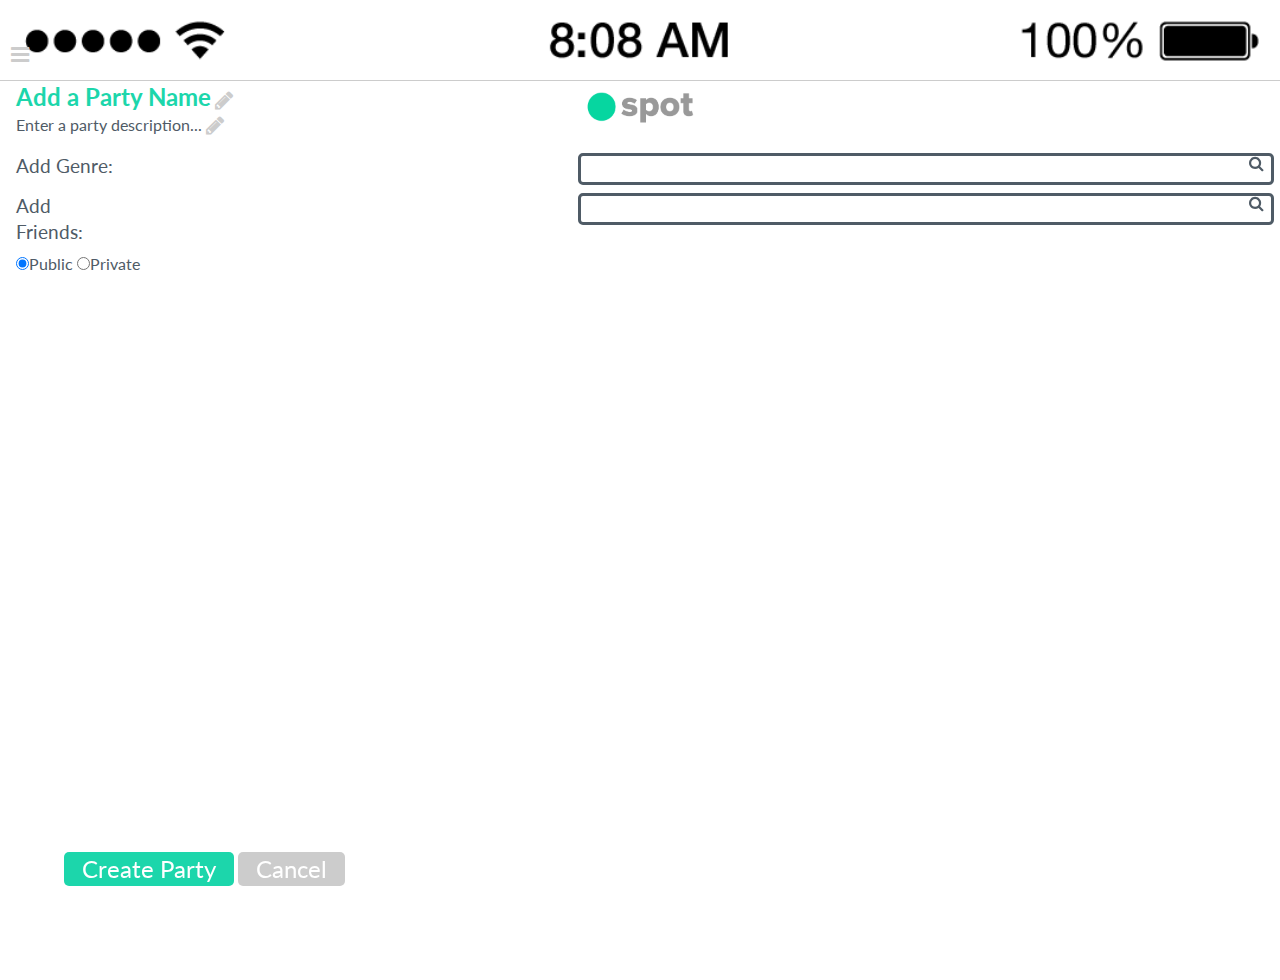
==== create_party.html @ c5a65785 "join party toggle issues" ====
<!doctype html>
<html class="no-js" lang="">
    <head>
        <meta charset="utf-8">
        <meta http-equiv="x-ua-compatible" content="ie=edge">
        <title></title>
        <meta name="description" content="">
        <meta name="viewport" content="width=device-width, initial-scale=1">

        <link rel="apple-touch-icon" href="apple-touch-icon.png">
        <!-- Place favicon.ico in the root directory -->

        <link rel="stylesheet" href="css/jquery-ui.min.css">
        <link rel="stylesheet" href="css/normalize.css">
        <link rel="stylesheet" href="css/main.css">
        <link rel="stylesheet" href="css/create.css">
        <link href='https://fonts.googleapis.com/css?family=Lato:400,900italic,900,700italic,700,400italic,300italic,300,100italic,100' rel='stylesheet' type='text/css'>
        <link rel="stylesheet" href="https://maxcdn.bootstrapcdn.com/font-awesome/4.4.0/css/font-awesome.min.css">
        <script src="js/vendor/modernizr-2.8.3.min.js"></script>
    </head>
<body>
    <!--[if lt IE 8]>
        <p class="browserupgrade">You are using an <strong>outdated</strong> browser. Please <a href="http://browsehappy.com/">upgrade your browser</a> to improve your experience.</p>
        <![endif]-->

    <div id="container">
        <div id="ios_header">
                <!-- This is the default navigation bar --> 
                <div id="system_bar">
                    <img src="img/iphone_bar.png">
                </div>
                <div class="toolbar">
                    <a id="hamburger" href=""><i class="fa fa-bars fa-lg"></i></a>
                    <a href="index.html"><img id="logo" src="img/logo.png"></a>
                    <!-- <h1 style="color: #ccc"> ugh  </h1> -->
                    <!-- <img id="another_widget" src=""> -->
                </div> 

               
            </div>
        <div id="page">
            <div id="party_name">
                <h2 contentEditable="true" class="bold">Add a Party Name</h2>
                <i id="edit_party_name" class="fa fa-pencil fa-lg"></i>
            </div>
            <div id="party_description">
                <p contentEditable="true">Enter a party description...</p>
                <i id="edit_party_description" class="fa fa-pencil fa-lg"></i>
            </div>
            <div id="party_settings">

                <div class="add" id="add_genres">
                    <h3>Add Genre:</h3>
                    <div class="box">
                      <div class="container-1">
                          <span class="icon"><i class="fa fa-search"></i></span>
                          <input type="search" class="search" id="search_genres"/>
                      </div>
                  </div>
                  <div id="tags"></div>
              </div>
              <div class="add" id="add_friends">
                <h3>Add Friends: </h3>
                <div class="box">
                  <div class="container-1">
                      <span class="icon"><i class="fa fa-search"></i></span>
                      <input type="search" class="search" id="search_friends"/>
                  </div>
              </div>
              <div id="tags"></div>

          </div>
          <div id="privacy">
            <form action="">
                <input checked type="radio" name="privacy" value="public">Public
                <input type="radio" name="privacy" value="private">Private
            </form>
        </div>
    </div>
</div>
<div id="footer_dialog">
    <h2 id="create_button"><!-- Blank -->
      <a href="party_page.html">Create Party</a></h2>
    <h2 id="cancel"><a href="index.html">Cancel</a></h2>
</div>
</div>

<script src="https://ajax.googleapis.com/ajax/libs/jquery/1.11.3/jquery.min.js"></script>
<script>window.jQuery || document.write('<script src="js/vendor/jquery-1.11.3.min.js"><\/script>')</script>
<script src="js/jquery-ui.min.js"></script>
<script src="js/plugins.js"></script>
<script src="js/main.js"></script>
<script src="js/create.js"></script>

<!-- Google Analytics: change UA-XXXXX-X to be your site's ID. -->
<script>
    (function(b,o,i,l,e,r){b.GoogleAnalyticsObject=l;b[l]||(b[l]=
        function(){(b[l].q=b[l].q||[]).push(arguments)});b[l].l=+new Date;
    e=o.createElement(i);r=o.getElementsByTagName(i)[0];
    e.src='https://www.google-analytics.com/analytics.js';
    r.parentNode.insertBefore(e,r)}(window,document,'script','ga'));
    ga('create','UA-XXXXX-X','auto');ga('send','pageview');
</script>
</body>
</html>
---- css/main.css ----
/*! HTML5 Boilerplate v5.2.0 | MIT License | https://html5boilerplate.com/ */

/*
 * What follows is the result of much research on cross-browser styling.
 * Credit left inline and big thanks to Nicolas Gallagher, Jonathan Neal,
 * Kroc Camen, and the H5BP dev community and team.
 */

/* ==========================================================================
   Base styles: opinionated defaults
   ========================================================================== */

html {
    color: #222;
    font-size: 1em;
    line-height: 1.4;
}

/*
 * Remove text-shadow in selection highlight:
 * https://twitter.com/miketaylr/status/12228805301
 *
 * These selection rule sets have to be separate.
 * Customize the background color to match your design.
 */

::-moz-selection {
    background: #b3d4fc;
    text-shadow: none;
}

::selection {
    background: #b3d4fc;
    text-shadow: none;
}

/*
 * A better looking default horizontal rule
 */

hr {
    display: block;
    height: 1px;
    border: 0;
    border-top: 1px solid #ccc;
    margin: 1em 0;
    padding: 0;
}

/*
 * Remove the gap between audio, canvas, iframes,
 * images, videos and the bottom of their containers:
 * https://github.com/h5bp/html5-boilerplate/issues/440
 */

audio,
canvas,
iframe,
img,
svg,
video {
    vertical-align: middle;
}

/*
 * Remove default fieldset styles.
 */

fieldset {
    border: 0;
    margin: 0;
    padding: 0;
}

/*
 * Allow only vertical resizing of textareas.
 */

textarea {
    resize: vertical;
}

/* ==========================================================================
   Browser Upgrade Prompt
   ========================================================================== */

.browserupgrade {
    margin: 0.2em 0;
    background: #ccc;
    color: #000;
    padding: 0.2em 0;
}

/* ==========================================================================
   Author's custom styles
   ========================================================================== */

/* TYPOGRAPHY */

h1 {
    font-family: 'Lato', sans-serif;
    font-weight: 400;
}

h2 {
    font-family: 'Lato', sans-serif;
    font-weight: 400;
}

h3 {
    font-family: 'Lato', sans-serif;
    font-weight: 400;
}

p {
    font-family: 'Lato', sans-serif;
    font-weight: 400;
}

form {
    font-family: 'Lato', sans-serif;
}

.ultra-bold {
    font-weight: 900;
}

.bold {
    font-weight: 700;
}

.normal {
    font-weight: 400;
}

.light {
    font-weight: 100;
}

.italic {
    font-style: italic;
}

/* DEFAULT CONTAINERS */

div#container {
    height: 100vh;
    width: 100%;
    margin: auto;
    position: relative;
}

div#ios_header {
    height: 5em;
    border-bottom: 1px solid #ccc;
    text-align: center;
    position: fixed;
    top: 0;
    width: 100%;
    z-index: 1;
    background-color: white;
}

/*div#system_bar {
    height: 1em;
}*/

div#system_bar > img {
    width: 100%;
}

div#ios_header > h1 {
    position: relative;
    bottom: 0;
    left: 0;
    right: 0;
}

/*div#ios_header > .toolbar {
    height: 4em;
}*/

div#ios_header > .toolbar > a#hamburger {
    height: 2em;
    width: 2em;
    position: absolute;
}

div#ios_header a#hamburger {
    position: fixed;
    bottom: .25em;
    left: .25em;

}

/*div#ios_header .toolbar {
    height: 3em;
}*/

div #ios_header .toolbar img {
    height: 2em;
    /*width: 30%;*/
    padding-top: 1em;
}


div#ios_header  a#hamburger i {
    color: #ccc;
}

div#ios_header > .toolbar > h1 {
    display:inline-block;
}

div#ios_header > img#another_widget {
    bottom: 5px;
    right: 5px;
}

div#page {
    height: 100%;
    padding: 0 1em;
    position: relative;
    margin-top: 5em;
}













/* ==========================================================================
   Helper classes
   ========================================================================== */

/*
 * Hide visually and from screen readers:
 */

.hidden {
    display: none !important;
}

/*
 * Hide only visually, but have it available for screen readers:
 * http://snook.ca/archives/html_and_css/hiding-content-for-accessibility
 */

.visuallyhidden {
    border: 0;
    clip: rect(0 0 0 0);
    height: 1px;
    margin: -1px;
    overflow: hidden;
    padding: 0;
    position: absolute;
    width: 1px;
}

/*
 * Extends the .visuallyhidden class to allow the element
 * to be focusable when navigated to via the keyboard:
 * https://www.drupal.org/node/897638
 */

.visuallyhidden.focusable:active,
.visuallyhidden.focusable:focus {
    clip: auto;
    height: auto;
    margin: 0;
    overflow: visible;
    position: static;
    width: auto;
}

/*
 * Hide visually and from screen readers, but maintain layout
 */

.invisible {
    visibility: hidden;
}

/*
 * Clearfix: contain floats
 *
 * For modern browsers
 * 1. The space content is one way to avoid an Opera bug when the
 *    `contenteditable` attribute is included anywhere else in the document.
 *    Otherwise it causes space to appear at the top and bottom of elements
 *    that receive the `clearfix` class.
 * 2. The use of `table` rather than `block` is only necessary if using
 *    `:before` to contain the top-margins of child elements.
 */

.clearfix:before,
.clearfix:after {
    content: " "; /* 1 */
    display: table; /* 2 */
}

.clearfix:after {
    clear: both;
}

/* ==========================================================================
   EXAMPLE Media Queries for Responsive Design.
   These examples override the primary ('mobile first') styles.
   Modify as content requires.
   ========================================================================== */

@media only screen and (min-width: 35em) {
    /* Style adjustments for viewports that meet the condition */
}

@media print,
       (-webkit-min-device-pixel-ratio: 1.25),
       (min-resolution: 1.25dppx),
       (min-resolution: 120dpi) {
    /* Style adjustments for high resolution devices */
}

/* ==========================================================================
   Print styles.
   Inlined to avoid the additional HTTP request:
   http://www.phpied.com/delay-loading-your-print-css/
   ========================================================================== */

@media print {
    *,
    *:before,
    *:after {
        background: transparent !important;
        color: #000 !important; /* Black prints faster:
                                   http://www.sanbeiji.com/archives/953 */
        box-shadow: none !important;
        text-shadow: none !important;
    }

    a,
    a:visited {
        text-decoration: underline;
    }

    a[href]:after {
        content: " (" attr(href) ")";
    }

    abbr[title]:after {
        content: " (" attr(title) ")";
    }

    /*
     * Don't show links that are fragment identifiers,
     * or use the `javascript:` pseudo protocol
     */

    a[href^="#"]:after,
    a[href^="javascript:"]:after {
        content: "";
    }

    pre,
    blockquote {
        border: 1px solid #999;
        page-break-inside: avoid;
    }

    /*
     * Printing Tables:
     * http://css-discuss.incutio.com/wiki/Printing_Tables
     */

    thead {
        display: table-header-group;
    }

    tr,
    img {
        page-break-inside: avoid;
    }

    img {
        max-width: 100% !important;
    }

    p,
    h2,
    h3 {
        orphans: 3;
        widows: 3;
    }

    h2,
    h3 {
        page-break-after: avoid;
    }
}
---- css/create.css ----
#ios_header > h1 {
	color: #ccc;
}

div.add {
	display: inline-block;
	width: 100%;
	margin-bottom: .5em;
}

div.add > div.box {
	float: right;
	width: 55%;
}

div#party_name > h2 {
   color: #1CD6AB;
   display: inline-block;
   color: ;
}

div#party_name > i {
	color: #ccc;
   cursor: pointer;
}

div#party_description > p {
	color: #4f5b66;
	display: inline-block;
}

div#party_description > i {
	color: #ccc;
	cursor: pointer;
}

div#party_settings {
    padding-top: 1em;
}

/** PRIVACY **/
div#privacy {
	display: inline-block;
}

div#privacy > h3 {
	float: left;
}

div#privacy > form {
	float: left;
	color: #4f5b66;
}

/** GENRES **/
div#add_genres {

}

div#add_genres > h3 {
	width: 120px;
	float: left;
	color: #4f5b66;
}

div#add_genres > div.box {
}

/** ADD FRIENDS **/

div#add_friends {
}

div#add_friends > h3 {
	width: 105px;
	float: left;
	color: #4f5b66;
}

div#add_friends > div.box {
}

div#tags {
	display: inline-block;
    clear: both;
    margin-top: .5em;
}

div#tags > div.a_tag {
    float: left;
    background-color: #ccc;
    margin-right: 5px;
    color: white;
    border-radius: 5px;
    padding: 0 5px;
    margin-top: 5px;
}

div#tags > div.a_tag > p {
	display: inline-block;
}

div#tags > div.a_tag > i {
    float: right;
    margin-top: 2px;
    margin-left: 3px;
}

/* SEARCH BOXES */
.container-1{
  vertical-align: middle;
  white-space: nowrap;
  position: relative;
  width: 100%;
}

.container-1 input.search {
    height: 24px;
    width: 100%;
    background: white;
    font-size: 10pt;
    float: left;
    color: #63717f;
    -webkit-border-radius: 5px;
    -moz-border-radius: 5px;
    border-radius: 5px;
    border: 3px solid #4f5b66;
}

.container-1 input.search::-webkit-input-placeholder {
   color: #65737e;
}
 
.container-1 input.search:-moz-placeholder { /* Firefox 18- */
   color: #65737e;  
}
 
.container-1 input.search::-moz-placeholder {  /* Firefox 19+ */
   color: #65737e;  
}
 
.container-1 input.search:-ms-input-placeholder {  
   color: #65737e;  
}

.container-1 .icon{
  position: absolute;
  right: 0;
  z-index: 1;
  color: #4f5b66;
}

#footer_dialog {
    width: 90%;
    margin: auto;
    position: fixed;
    bottom: 14px;
    left: 0;
    right: 0;
}

#footer_dialog > h2 {
	display: inline-block;
	border-radius: 5px;
	padding: 0 .75em;
}

#create_button {
	background-color: #1CD6AB;
}

#create_button > a {
	text-decoration: none;
	color: white;
}

#cancel {
	background-color: #ccc;
}

#cancel > a{
	text-decoration: none;
	color: white;
}
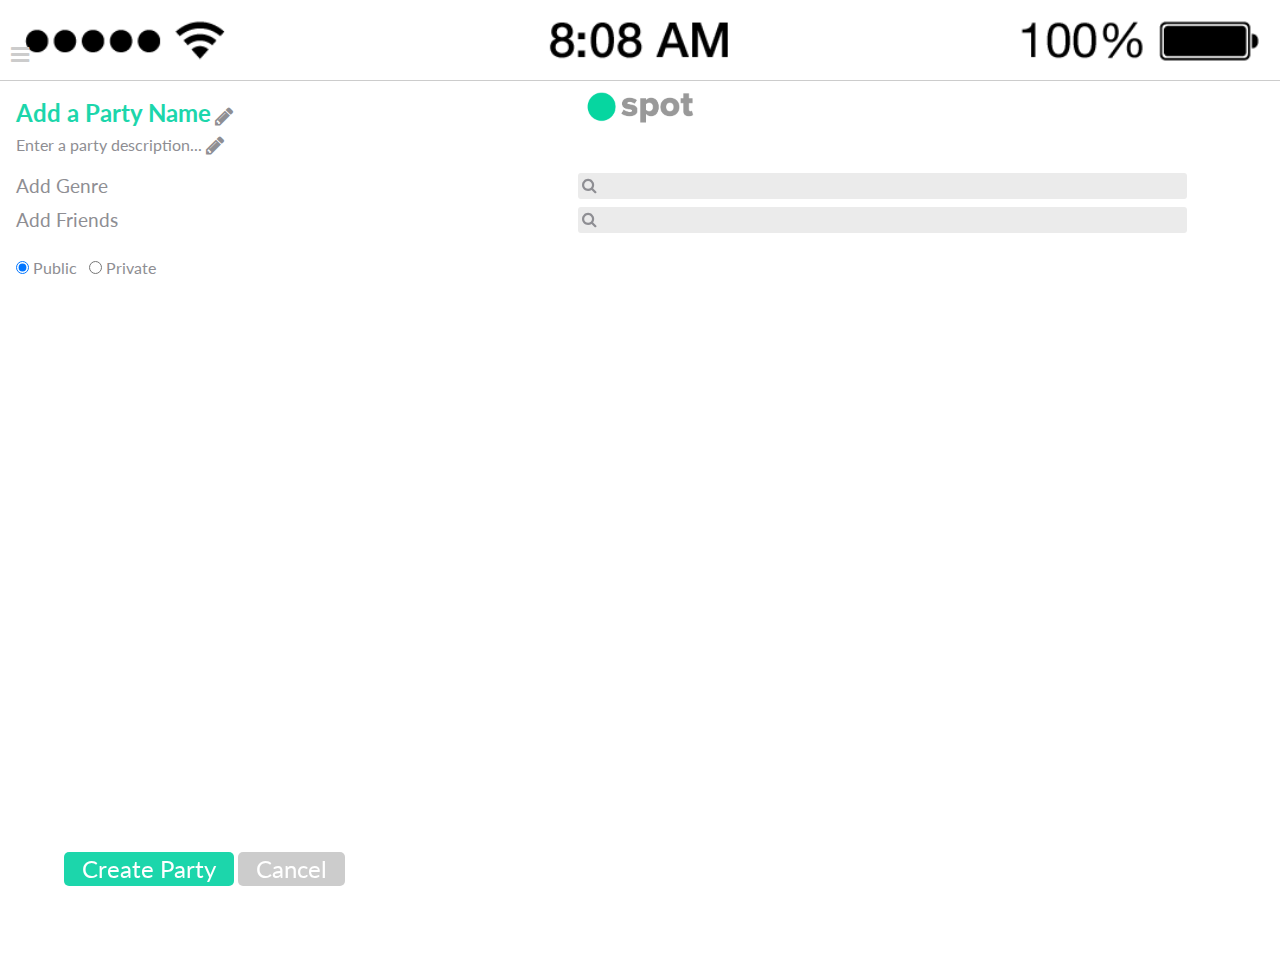
==== commit 27329083: "create and join looking better" ====
--- a/create_party.html
+++ b/create_party.html
@@ -50,7 +50,7 @@
             <div id="party_settings">
 
                 <div class="add" id="add_genres">
-                    <h3>Add Genre:</h3>
+                    <h3>Add Genre</h3>
                     <div class="box">
                       <div class="container-1">
                           <span class="icon"><i class="fa fa-search"></i></span>
@@ -60,7 +60,7 @@
                   <div id="tags"></div>
               </div>
               <div class="add" id="add_friends">
-                <h3>Add Friends: </h3>
+                <h3>Add Friends </h3>
                 <div class="box">
                   <div class="container-1">
                       <span class="icon"><i class="fa fa-search"></i></span>
@@ -72,8 +72,8 @@
           </div>
           <div id="privacy">
             <form action="">
-                <input checked type="radio" name="privacy" value="public">Public
-                <input type="radio" name="privacy" value="private">Private
+                <input checked type="radio" name="privacy" value="public">  Public
+                <input class="private" type="radio" name="privacy" value="private">  Private
             </form>
         </div>
     </div>
--- a/css/create.css
+++ b/css/create.css
@@ -11,6 +11,10 @@
 div.add > div.box {
 	float: right;
 	width: 55%;
+}
+
+div#party_name {
+  padding: 1em 0 0 0;
 }
 
 div#party_name > h2 {
@@ -20,17 +24,25 @@
 }
 
 div#party_name > i {
-	color: #ccc;
-   cursor: pointer;
+	color: #8E8E93;
+  cursor: pointer;
+}
+
+i.fa-pencil {
+  size: .75em;
+}
+
+div#party_description {
+  padding-top: .25em;
 }
 
 div#party_description > p {
-	color: #4f5b66;
+	color: #8E8E93;
 	display: inline-block;
 }
 
 div#party_description > i {
-	color: #ccc;
+	color: #8E8E93;
 	cursor: pointer;
 }
 
@@ -41,6 +53,7 @@
 /** PRIVACY **/
 div#privacy {
 	display: inline-block;
+  padding-top: 1em;
 }
 
 div#privacy > h3 {
@@ -49,7 +62,11 @@
 
 div#privacy > form {
 	float: left;
-	color: #4f5b66;
+	color: #8E8E93;
+}
+
+input.private {
+  margin-left: .5em;
 }
 
 /** GENRES **/
@@ -60,7 +77,7 @@
 div#add_genres > h3 {
 	width: 120px;
 	float: left;
-	color: #4f5b66;
+	color: #8E8E93;
 }
 
 div#add_genres > div.box {
@@ -74,7 +91,7 @@
 div#add_friends > h3 {
 	width: 105px;
 	float: left;
-	color: #4f5b66;
+	color: #8E8E93;
 }
 
 div#add_friends > div.box {
@@ -89,11 +106,14 @@
 div#tags > div.a_tag {
     float: left;
     background-color: #ccc;
-    margin-right: 5px;
+    margin: .25em .25em 0 0;
     color: white;
     border-radius: 5px;
-    padding: 0 5px;
-    margin-top: 5px;
+    padding: .25em .5em;
+}
+
+input[type="radio"] {
+  border: 1px solid gray;
 }
 
 div#tags > div.a_tag > p {
@@ -102,8 +122,7 @@
 
 div#tags > div.a_tag > i {
     float: right;
-    margin-top: 2px;
-    margin-left: 3px;
+    margin: .2em 0 0 .5em;
 }
 
 /* SEARCH BOXES */
@@ -116,15 +135,18 @@
 
 .container-1 input.search {
     height: 24px;
-    width: 100%;
-    background: white;
-    font-size: 10pt;
+    width: 85%;
+    /*background: white;*/
+    padding-left: 2em;
+    font-size: .75em;
     float: left;
+    background-color: #EBEBEB;
+    -webkit-border-radius: .25em;
+    -moz-border-radius: .25em;
+    border-radius: .25em;
+    /*border: 1px solid #DDDDDD;*/
+    border: none;
     color: #63717f;
-    -webkit-border-radius: 5px;
-    -moz-border-radius: 5px;
-    border-radius: 5px;
-    border: 3px solid #4f5b66;
 }
 
 .container-1 input.search::-webkit-input-placeholder {
@@ -144,10 +166,11 @@
 }
 
 .container-1 .icon{
+  margin: .1em 0 0 .3em;
   position: absolute;
-  right: 0;
+  /*right: 0;*/
   z-index: 1;
-  color: #4f5b66;
+  color: #8E8E93;
 }
 
 #footer_dialog {
